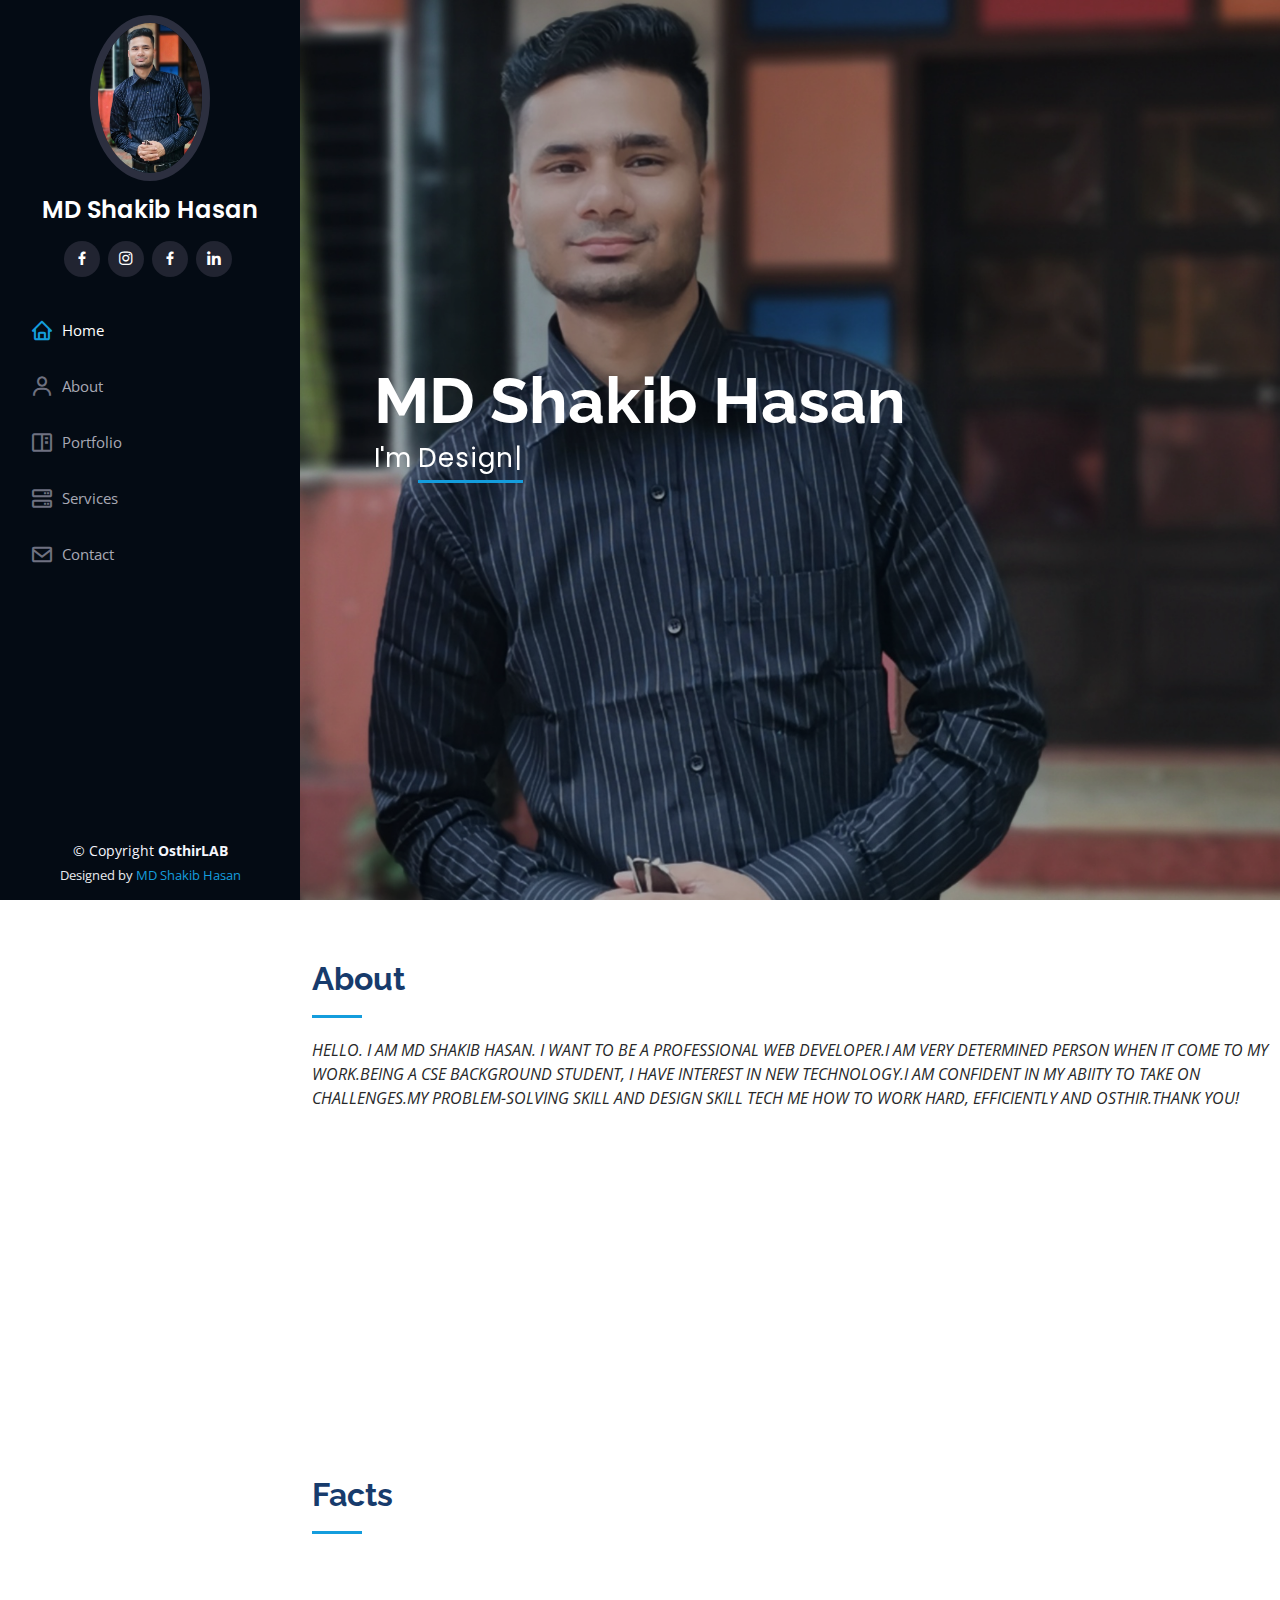
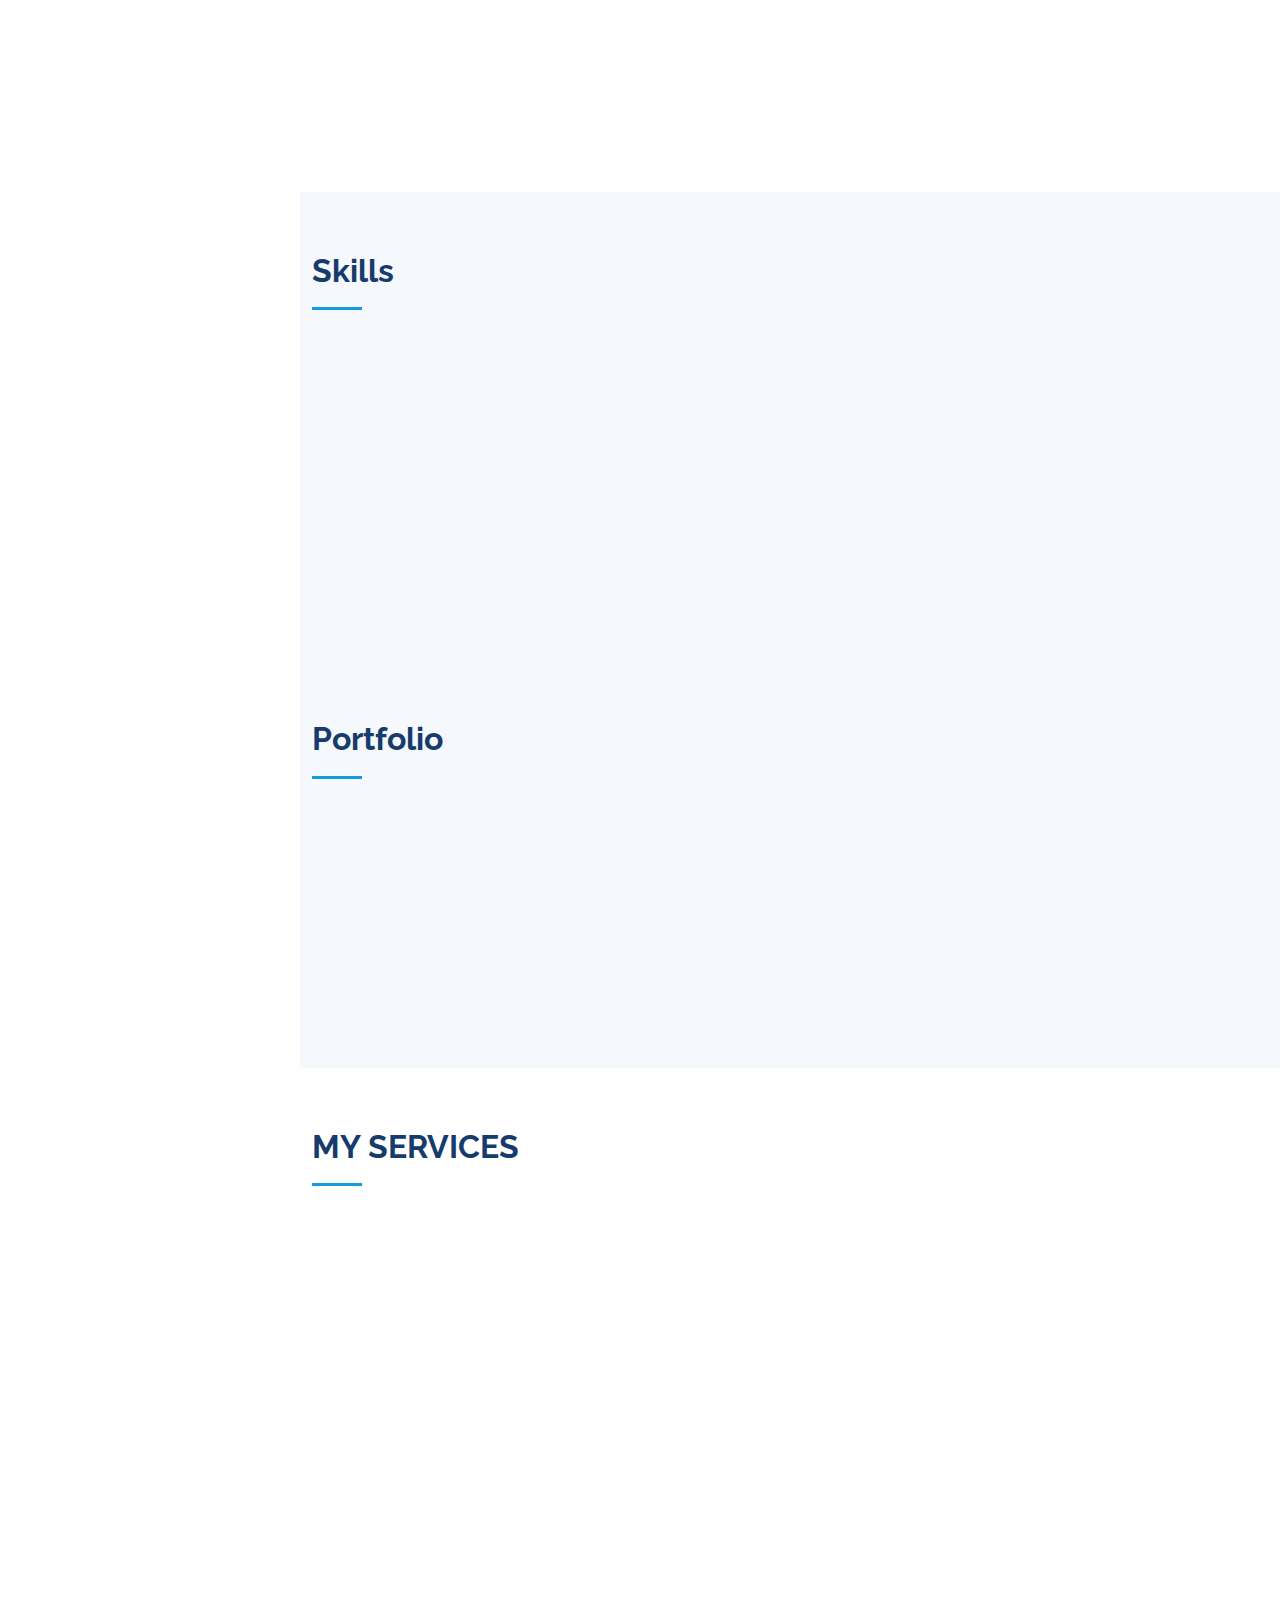
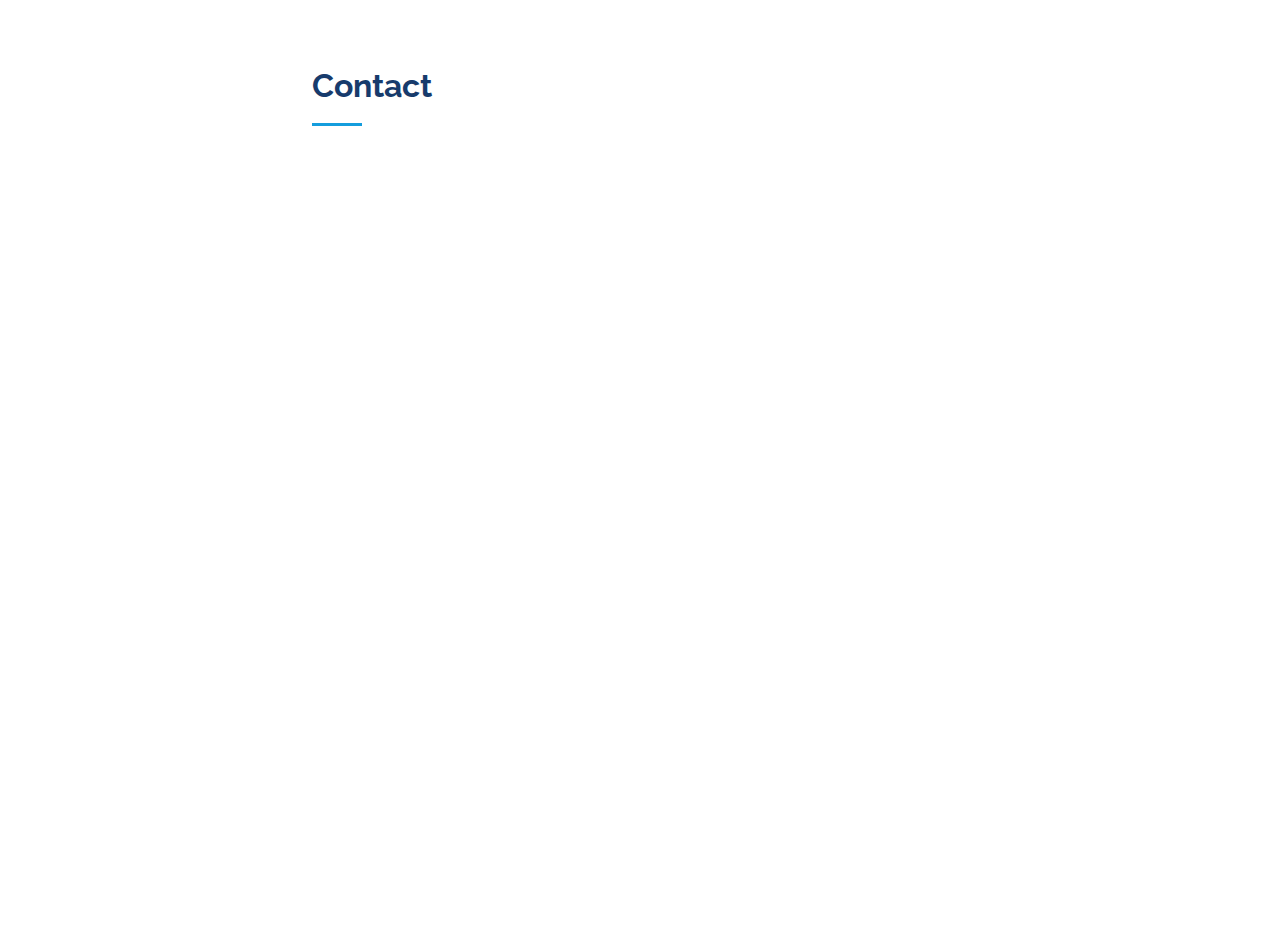
==== index.html @ 323578d7 "Add files via upload" ====
<!DOCTYPE html>
<html lang="en">

<head>
  <meta charset="utf-8">
  <meta content="width=device-width, initial-scale=1.0" name="viewport">

  <title>Shakib Bootstrap Template</title>
  <meta content="" name="description">
  <meta content="" name="keywords">

  <!-- Favicons -->
  <link href="assets/img/3.jpeg" rel="icon">


  <!-- Google Fonts -->
  <link
    href="https://fonts.googleapis.com/css?family=Open+Sans:300,300i,400,400i,600,600i,700,700i|Raleway:300,300i,400,400i,500,500i,600,600i,700,700i|Poppins:300,300i,400,400i,500,500i,600,600i,700,700i"
    rel="stylesheet">

  <!-- Vendor CSS Files -->
  <link href="assets/vendor/aos/aos.css" rel="stylesheet">
  <link href="assets/vendor/bootstrap/css/bootstrap.min.css" rel="stylesheet">
  <link href="assets/vendor/bootstrap-icons/bootstrap-icons.css" rel="stylesheet">
  <link href="assets/vendor/boxicons/css/boxicons.min.css" rel="stylesheet">
  <link href="assets/vendor/glightbox/css/glightbox.min.css" rel="stylesheet">
  <link href="assets/vendor/swiper/swiper-bundle.min.css" rel="stylesheet">

  <!-- Template Main CSS File -->
  <link href="assets/css/style.css" rel="stylesheet">


</head>

<body>

  <!-- ======= Mobile nav toggle button ======= -->
  <i class="bi bi-list mobile-nav-toggle d-xl-none"></i>

  <!-- ======= Header ======= -->
  <header id="header">
    <div class="d-flex flex-column">

      <div class="profile">
        <img src="assets/img/1.jpeg" alt="" class="img-fluid rounded-circle">
        <h1 class="text-light"><a href="index.html">MD Shakib Hasan</a></h1>
        <div class="social-links mt-3 text-center">
          
          <a href="https://www.facebook.com/legend0.1" class="facebook"><i class="bx bxl-facebook"></i></a>
          <a href="https://www.instagram.com/Osthir_81" class="instagram"><i class="bx bxl-instagram"></i></a>
          <a href="https://www.fiverr.com/shakibhasan81?source=gig_cards&referrer_gig_slug=do-snapseed-photo-editing&ref_ctx_id=baed34320b09746aa66d10e89463e573&imp_id=ccce9818-7ea2-4d4d-9cf2-220bc3799fd4" class="fiver"><i class="bx bxl-facebook"></i></a>
          <a href="https://www.linkedin.com/in/md-shakib-hasan-120247243" class="linkedin"><i class="bx bxl-linkedin"></i></a>
        </div>
      </div>

      <nav id="navbar" class="nav-menu navbar">
        <ul>
          <li><a href="#hero" class="nav-link scrollto active"><i class="bx bx-home"></i> <span>Home</span></a></li>
          <li><a href="#about" class="nav-link scrollto"><i class="bx bx-user"></i> <span>About</span></a></li>

          <li><a href="#portfolio" class="nav-link scrollto"><i class="bx bx-book-content"></i>
              <span>Portfolio</span></a></li>
          <li><a href="#services" class="nav-link scrollto"><i class="bx bx-server"></i> <span>Services</span></a></li>
          <li><a href="#contact" class="nav-link scrollto"><i class="bx bx-envelope"></i> <span>Contact</span></a></li>
        </ul>
      </nav><!-- .nav-menu -->
    </div>
  </header><!-- End Header -->

  <!-- ======= Hero Section ======= -->
  <section id="hero" class="d-flex flex-column justify-content-center align-items-center">
    <div class="hero-container" data-aos="fade-in">
      <h1>MD Shakib Hasan</h1>
      <p>I'm <span class="typed" data-typed-items="Designer, Developer, Freelancer, Photographer"></span></p>
    </div>
  </section><!-- End Hero -->

  <main id="main">

    <!-- ======= About Section ======= -->
    <section id="about" class="about">
      <div class="container">

        <div class="section-title">
          <h2>About</h2>
          <p class="fst-italic"> HELLO. I AM MD SHAKIB HASAN. I WANT TO BE A PROFESSIONAL WEB DEVELOPER.I AM VERY
            DETERMINED PERSON WHEN IT
            COME TO MY WORK.BEING A CSE BACKGROUND STUDENT, I HAVE INTEREST IN NEW TECHNOLOGY.I AM CONFIDENT IN MY
            ABIITY TO TAKE ON CHALLENGES.MY PROBLEM-SOLVING SKILL AND DESIGN SKILL TECH ME HOW TO WORK HARD, EFFICIENTLY
            AND OSTHIR.THANK YOU!
          </P>
        </div>

        <div class="row">
          <div class="col-lg-4" data-aos="fade-right">
            <img src="assets/img/profile-img.jpg" class="img-fluid" alt="">
          </div>
          <div class="col-lg-8 pt-4 pt-lg-0 content" data-aos="fade-left">
            <h3> Web Developer.</h3>

            <div class="row">
              <div class="col-lg-6">
                <ul>
                  <li><i class="bi bi-chevron-right"></i> <strong>Birthday:</strong> <span>5 NOVEMBER 1999</span></li>
                  <li><i class="bi bi-chevron-right"></i> <strong>Website:</strong> <span>www.youtube.com</span></li>
                  <li><i class="bi bi-chevron-right"></i> <strong>Phone:</strong> <span>+88 01796484418</span></li>
                  <li><i class="bi bi-chevron-right"></i> <strong>City:</strong> <span>Rajanpur,Fenchugonj,Sylhet</span>
                  </li>
                </ul>
              </div>
              <div class="col-lg-6">
                <ul>
                  <li><i class="bi bi-chevron-right"></i> <strong>Age:</strong> <span>23</span></li>
                  <li><i class="bi bi-chevron-right"></i> <strong>Degree:</strong> <span>BSC(2019-Present)</span></li>
                  <li><i class="bi bi-chevron-right"></i> <strong>Email:</strong>
                    <span>mdshakibhasan581@gmail.com</span>
                  </li>
                  <li><i class="bi bi-chevron-right"></i> <strong>Freelance:</strong> <span>Available</span></li>
                </ul>
              </div>
            </div>

          </div>
        </div>

      </div>
    </section><!-- End About Section -->

    <!-- ======= Facts Section ======= -->
    <section id="facts" class="facts">
      <div class="container">

        <div class="section-title">
          <h2>Facts</h2>
          <p></p>
        </div>

        <div class="row no-gutters">



          <div class="col-lg-3 col-md-6 d-md-flex align-items-md-stretch" data-aos="fade-up" data-aos-delay="100">
            <div class="count-box">
              <i class="bi bi-journal-richtext"></i>
              <span data-purecounter-start="0" data-purecounter-end="5" data-purecounter-duration="1"
                class="purecounter"></span>
              <p><strong>Projects:</strong> BOOTSTRAP/JS/CSS</p>
            </div>
          </div>

          <div class="col-lg-3 col-md-6 d-md-flex align-items-md-stretch" data-aos="fade-up" data-aos-delay="200">
            <div class="count-box">
              <i class="bi bi-headset"></i>
              <span data-purecounter-start="0" data-purecounter-end="3" data-purecounter-duration="1"
                class="purecounter"></span>
              <p><strong>Years-</strong> Experience</p>
            </div>
          </div>

          <div class="col-lg-3 col-md-6 d-md-flex align-items-md-stretch" data-aos="fade-up" data-aos-delay="300">
            <div class="count-box">
              <i class="bi bi-people"></i>
              <span data-purecounter-start="0" data-purecounter-end="5" data-purecounter-duration="1"
                class="purecounter"></span>
              <p><strong>Programming Contest-</strong>Award:2 </p>
            </div>
          </div>

        </div>

      </div>
    </section><!-- End Facts Section -->

    <!-- ======= Skills Section ======= -->
    <section id="skills" class="skills section-bg">
      <div class="container">

        <div class="section-title">
          <h2>Skills</h2>
          <p></p>
        </div>

        <div class="row skills-content">

          <div class="col-lg-6" data-aos="fade-up">

            <div class="progress">
              <span class="skill">HTML <i class="val">100%</i></span>
              <div class="progress-bar-wrap">
                <div class="progress-bar" role="progressbar" aria-valuenow="100" aria-valuemin="0" aria-valuemax="100">
                </div>
              </div>
            </div>

            <div class="progress">
              <span class="skill">CSS <i class="val">100%</i></span>
              <div class="progress-bar-wrap">
                <div class="progress-bar" role="progressbar" aria-valuenow="90" aria-valuemin="0" aria-valuemax="100">
                </div>
              </div>
            </div>

            <div class="progress">
              <span class="skill">JavaScript <i class="val">75%</i></span>
              <div class="progress-bar-wrap">
                <div class="progress-bar" role="progressbar" aria-valuenow="75" aria-valuemin="0" aria-valuemax="100">
                </div>
              </div>
            </div>

          </div>

          <div class="col-lg-6" data-aos="fade-up" data-aos-delay="100">

            <div class="progress">
              <span class="skill">PHP <i class="val">50%</i></span>
              <div class="progress-bar-wrap">
                <div class="progress-bar" role="progressbar" aria-valuenow="50" aria-valuemin="0" aria-valuemax="100">
                </div>
              </div>
            </div>

            <div class="progress">
              <span class="skill">BOOTSTRAP <i class="val">100%</i></span>
              <div class="progress-bar-wrap">
                <div class="progress-bar" role="progressbar" aria-valuenow="100" aria-valuemin="0" aria-valuemax="100">
                </div>
              </div>
            </div>

            <div class="progress">
              <span class="skill">Photoshop <i class="val">100%</i></span>
              <div class="progress-bar-wrap">
                <div class="progress-bar" role="progressbar" aria-valuenow="100" aria-valuemin="0" aria-valuemax="100">
                </div>
              </div>
            </div>

            <div class="progress">
              <span class="skill">C/C++<i class="val">100%</i></span>
              <div class="progress-bar-wrap">
                <div class="progress-bar" role="progressbar" aria-valuenow="100" aria-valuemin="0" aria-valuemax="100">
                </div>
              </div>
            </div>

          </div>

        </div>

      </div>
    </section><!-- End Skills Section -->



    <!-- ======= Portfolio Section ======= -->
    <section id="portfolio" class="portfolio section-bg">
      <div class="container">

        <div class="section-title">
          <h2>Portfolio</h2>
          <p></p>
        </div>

        

        <div class="row portfolio-container" data-aos="fade-up" data-aos-delay="100">

          <div class="col-lg-4 col-md-6 portfolio-item filter-app">
            <div class="portfolio-wrap">
              <img src="assets/img/portfolio/portfolio-1.png" class="img-fluid" alt="">
              <div class="portfolio-links">
                <a href="assets/img/portfolio/portfolio-1.png" data-gallery="portfolioGallery"
                  class="portfolio-lightbox" title="App 1"><i class="bx bx-plus"></i></a>
                <a href="portfolio-details.html" title="More Details"><i class="bx bx-link"></i></a>
              </div>
            </div>
          </div>

          <div class="col-lg-4 col-md-6 portfolio-item filter-web">
            <div class="portfolio-wrap">
              <img src="assets/img/portfolio/1.png" class="img-fluid" alt="">
              <div class="portfolio-links">
                <a href="assets/img/portfolio/1.png" data-gallery="portfolioGallery"
                  class="portfolio-lightbox" title="Web 3"><i class="bx bx-plus"></i></a>
                <a href="portfolio-details.html" title="More Details"><i class="bx bx-link"></i></a>
              </div>
            </div>
          </div>

          <div class="col-lg-4 col-md-6 portfolio-item filter-app">
            <div class="portfolio-wrap">
              <img src="assets/img/portfolio/4.jpg" class="img-fluid" alt="">
              <div class="portfolio-links">
                <a href="assets/img/portfolio/4.jpg" data-gallery="portfolioGallery"
                  class="portfolio-lightbox" title="App 2"><i class="bx bx-plus"></i></a>
                <a href="portfolio-details.html" title="More Details"><i class="bx bx-link"></i></a>
              </div>
            </div>
          </div>

         

         
        </div>

      </div>
    </section><!-- End Portfolio Section -->

    <!-- ======= Services Section ======= -->
    <section id="services" class="services">
      <div class="container">

        <div class="section-title">
          <h2> MY SERVICES</h2>

        </div>

        <div class="row">
          <div class="col-lg-4 col-md-6 icon-box" data-aos="fade-up">
            <div class="icon"><i class="bi bi-briefcase"></i></div>
            <h4 class="title"><a href="">Web Developing</a></h4>
            <p class="description">React,HTML,CSS,Tailwind,Bootstrap5,JavaScript,MongoDB,  Firebase and Node JS are all
              tools i use to create visually appealing web applications.</p>
          </div>
          <div class="col-lg-4 col-md-6 icon-box" data-aos="fade-up" data-aos-delay="100">
            <div class="icon"><i class="bi bi-card-checklist"></i></div>
            <h4 class="title"><a href="">MERN STACK DEVELOPER</a></h4>
            <p class="description">React,CSS,JavaScript,MongoDB,Firebase and Node JS are all
              tools i use to create visually appealing mobile applications.</p>
          </div>
          <div class="col-lg-4 col-md-6 icon-box" data-aos="fade-up" data-aos-delay="200">
            <div class="icon"><i class="bi bi-bar-chart"></i></div>
            <h4 class="title"><a href="">APP DEVELOPER</a></h4>
            <p class="description">REACT-NATIVE,JAVA,JavaScript,MongoDB,Firebase and Node JS </p>
          </div>
          <div class="col-lg-4 col-md-6 icon-box" data-aos="fade-up" data-aos-delay="300">
            <div class="icon"><i class="bi bi-binoculars"></i></div>
            <h4 class="title"><a href="">WEB DESIGN</a></h4>
            <p class="description">React,CSS,Bootstrap5,JavaScript,FIGMA,Photoshop cc</p>
          </div>
          <div class="col-lg-4 col-md-6 icon-box" data-aos="fade-up" data-aos-delay="400">
            <div class="icon"><i class="bi bi-brightness-high"></i></div>
            <h4 class="title"><a href="">Photoshop</a></h4>
            <p class="description">Lightroom cc,Snapseed,Picart</p>
          </div>
          <div class="col-lg-4 col-md-6 icon-box" data-aos="fade-up" data-aos-delay="500">
            <div class="icon"><i class="bi bi-calendar4-week"></i></div>
            <h4 class="title"><a href="">Speaking Skill</a></h4>
            <p class="description">English,Bangla,Hindi</p>
          </div>
        </div>

      </div>
    </section><!-- End Services Section -->

   
    <!-- ======= Contact Section ======= -->
    <section id="contact" class="contact">
      <div class="container">

        <div class="section-title">
          <h2>Contact</h2>
          <p></p>
        </div>

        <div class="row" data-aos="fade-in">

          <div class="col-lg-5 d-flex align-items-stretch">
            <div class="info">
              <div class="address">
                <i class="bi bi-geo-alt"></i>
                <h4>Location:</h4>
                <p>Kasim Ali High School Point,Rajanpur,Fenchugonj,Sylhet,Bangladesh</p>
              </div>

              <div class="email">
                <i class="bi bi-envelope"></i>
                <h4>Email:</h4>
                <p>mdshakibhasan581@gmail.com</p>
              </div>

              <div class="phone">
                <i class="bi bi-phone"></i>
                <h4>Call:</h4>
                <p>+88 01796484418</p>
              </div>

              <iframe
                src="https://www.google.com.bd/maps/place/Fenchuganj+%E0%A6%AB%E0%A7%87%E0%A6%9E%E0%A7%8D%E0%A6%9A%E0%A7%81%E0%A6%97%E0%A6%9E%E0%A7%8D%E0%A6%9C/@24.6975573,91.8945687,12z/data=!4m2!3m1!1s0x3751a57f9461386f:0xc0ec0680e74df01d1"
                frameborder="0" style="border:0; width: 100%; height: 290px;" allowfullscreen></iframe>
            </div>

          </div>

          <div class="col-lg-7 mt-5 mt-lg-0 d-flex align-items-stretch">
            <form action="forms/contact.php" method="post" role="form" class="php-email-form">
              <div class="row">
                <div class="form-group col-md-6">
                  <label for="name">Your Name</label>
                  <input type="text" name="name" class="form-control" id="name" required>
                </div>
                <div class="form-group col-md-6">
                  <label for="name">Your Email</label>
                  <input type="email" class="form-control" name="email" id="email" required>
                </div>
              </div>
              <div class="form-group">
                <label for="name">Subject</label>
                <input type="text" class="form-control" name="subject" id="subject" required>
              </div>
              <div class="form-group">
                <label for="name">Message</label>
                <textarea class="form-control" name="message" rows="10" required></textarea>
              </div>
              <div class="my-3">
                <div class="loading">Loading</div>
                <div class="error-message"></div>
                <div class="sent-message">Your message has been sent. Thank you!</div>
              </div>
              <div class="text-center"><button type="submit">Send Message</button></div>
            </form>
          </div>

        </div>

      </div>
    </section><!-- End Contact Section -->

  </main><!-- End #main -->

  <!-- ======= Footer ======= -->
  <footer id="footer">
    <div class="container">
      <div class="copyright">
        &copy; Copyright <strong><span>OsthirLAB</span></strong>
      </div>
      <div class="credits">
        <!-- All the links in the footer should remain intact. -->
        <!-- You can delete the links only if you purchased the pro version. -->
        <!-- Licensing information: https://bootstrapmade.com/license/ -->
        <!-- Purchase the pro version with working PHP/AJAX contact form: https://bootstrapmade.com/iportfolio-bootstrap-portfolio-websites-template/ -->
        Designed by <a href="https://bootstrapmade.com/">MD Shakib Hasan</a>
      </div>
    </div>
  </footer><!-- End  Footer -->

  <a href="#" class="back-to-top d-flex align-items-center justify-content-center"><i
      class="bi bi-arrow-up-short"></i></a>

  <!-- Vendor JS Files -->
  <script src="assets/vendor/purecounter/purecounter.js"></script>
  <script src="assets/vendor/aos/aos.js"></script>
  <script src="assets/vendor/bootstrap/js/bootstrap.bundle.min.js"></script>
  <script src="assets/vendor/glightbox/js/glightbox.min.js"></script>
  <script src="assets/vendor/isotope-layout/isotope.pkgd.min.js"></script>
  <script src="assets/vendor/swiper/swiper-bundle.min.js"></script>
  <script src="assets/vendor/typed.js/typed.min.js"></script>
  <script src="assets/vendor/waypoints/noframework.waypoints.js"></script>
  <script src="assets/vendor/php-email-form/validate.js"></script>

  <!-- Template Main JS File -->
  <script src="assets/js/main.js"></script>

</body>

</html>
---- assets/css/style.css ----
/**
* Template Name: iPortfolio - v3.7.0
* Template URL: https://bootstrapmade.com/iportfolio-bootstrap-portfolio-websites-template/
* Author: BootstrapMade.com
* License: https://bootstrapmade.com/license/
*/

/*--------------------------------------------------------------
# General
--------------------------------------------------------------*/
body {
  font-family: "Open Sans", sans-serif;
  color: #272829;
}

a {
  color: #149ddd;
  text-decoration: none;
}

a:hover {
  color: #37b3ed;
  text-decoration: none;
}

h1, h2, h3, h4, h5, h6 {
  font-family: "Raleway", sans-serif;
}

/*--------------------------------------------------------------
# Back to top button
--------------------------------------------------------------*/
.back-to-top {
  position: fixed;
  visibility: hidden;
  opacity: 0;
  right: 15px;
  bottom: 15px;
  z-index: 996;
  background: #149ddd;
  width: 40px;
  height: 40px;
  border-radius: 50px;
  transition: all 0.4s;
}
.back-to-top i {
  font-size: 28px;
  color: #fff;
  line-height: 0;
}
.back-to-top:hover {
  background: #2eafec;
  color: #fff;
}
.back-to-top.active {
  visibility: visible;
  opacity: 1;
}

/*--------------------------------------------------------------
# Header
--------------------------------------------------------------*/
#header {
  position: fixed;
  top: 0;
  left: 0;
  bottom: 0;
  width: 300px;
  transition: all ease-in-out 0.5s;
  z-index: 9997;
  transition: all 0.5s;
  padding: 0 15px;
  background: #040b14;
  overflow-y: auto;
}
#header .profile img {
  margin: 15px auto;
  display: block;
  width: 120px;
  border: 8px solid #2c2f3f;
}
#header .profile h1 {
  font-size: 24px;
  margin: 0;
  padding: 0;
  font-weight: 600;
  -moz-text-align-last: center;
  text-align-last: center;
  font-family: "Poppins", sans-serif;
}
#header .profile h1 a, #header .profile h1 a:hover {
  color: #fff;
  text-decoration: none;
}
#header .profile .social-links a {
  font-size: 18px;
  display: inline-block;
  background: #212431;
  color: #fff;
  line-height: 1;
  padding: 8px 0;
  margin-right: 4px;
  border-radius: 50%;
  text-align: center;
  width: 36px;
  height: 36px;
  transition: 0.3s;
}
#header .profile .social-links a:hover {
  background: #149ddd;
  color: #fff;
  text-decoration: none;
}

#main {
  margin-left: 300px;
}

@media (max-width: 1199px) {
  #header {
    left: -300px;
  }

  #main {
    margin-left: 0;
  }
}
/*--------------------------------------------------------------
# Navigation Menu
--------------------------------------------------------------*/
/* Desktop Navigation */
.nav-menu {
  padding: 30px 0 0 0;
}
.nav-menu * {
  margin: 0;
  padding: 0;
  list-style: none;
}
.nav-menu > ul > li {
  position: relative;
  white-space: nowrap;
}
.nav-menu a, .nav-menu a:focus {
  display: flex;
  align-items: center;
  color: #a8a9b4;
  padding: 12px 15px;
  margin-bottom: 8px;
  transition: 0.3s;
  font-size: 15px;
}
.nav-menu a i, .nav-menu a:focus i {
  font-size: 24px;
  padding-right: 8px;
  color: #6f7180;
}
.nav-menu a:hover, .nav-menu .active, .nav-menu .active:focus, .nav-menu li:hover > a {
  text-decoration: none;
  color: #fff;
}
.nav-menu a:hover i, .nav-menu .active i, .nav-menu .active:focus i, .nav-menu li:hover > a i {
  color: #149ddd;
}

/* Mobile Navigation */
.mobile-nav-toggle {
  position: fixed;
  right: 15px;
  top: 15px;
  z-index: 9998;
  border: 0;
  font-size: 24px;
  transition: all 0.4s;
  outline: none !important;
  background-color: #149ddd;
  color: #fff;
  width: 40px;
  height: 40px;
  display: inline-flex;
  align-items: center;
  justify-content: center;
  line-height: 0;
  border-radius: 50px;
  cursor: pointer;
}

.mobile-nav-active {
  overflow: hidden;
}
.mobile-nav-active #header {
  left: 0;
}

/*--------------------------------------------------------------
# Hero Section
--------------------------------------------------------------*/
#hero {
  width: 100%;
  height: 100vh;
  background: url("../img/cox.jpeg") top center;
  background-size: cover;
}
#hero:before {
  content: "";
  background: rgba(5, 13, 24, 0.3);
  position: absolute;
  bottom: 0;
  top: 0;
  left: 0;
  right: 0;
  z-index: 1;
}
#hero .hero-container {
  position: relative;
  z-index: 2;
  min-width: 300px;
}
#hero h1 {
  margin: 0 0 10px 0;
  font-size: 64px;
  font-weight: 700;
  line-height: 56px;
  color: #fff;
}
#hero p {
  color: #fff;
  margin-bottom: 50px;
  font-size: 26px;
  font-family: "Poppins", sans-serif;
}
#hero p span {
  color: #fff;
  padding-bottom: 4px;
  letter-spacing: 1px;
  border-bottom: 3px solid #149ddd;
}
@media (min-width: 1024px) {
  #hero {
    background-attachment: fixed;
  }
}
@media (max-width: 768px) {
  #hero h1 {
    font-size: 28px;
    line-height: 36px;
  }
  #hero h2 {
    font-size: 18px;
    line-height: 24px;
    margin-bottom: 30px;
  }
}

/*--------------------------------------------------------------
# Sections General
--------------------------------------------------------------*/
section {
  padding: 60px 0;
  overflow: hidden;
}

.section-bg {
  background: #f5f8fd;
}

.section-title {
  padding-bottom: 30px;
}
.section-title h2 {
  font-size: 32px;
  font-weight: bold;
  margin-bottom: 20px;
  padding-bottom: 20px;
  position: relative;
  color: #173b6c;
}
.section-title h2::after {
  content: "";
  position: absolute;
  display: block;
  width: 50px;
  height: 3px;
  background: #149ddd;
  bottom: 0;
  left: 0;
}
.section-title p {
  margin-bottom: 0;
}

/*--------------------------------------------------------------
# About
--------------------------------------------------------------*/
.about .content h3 {
  font-weight: 700;
  font-size: 26px;
  color: #173b6c;
}
.about .content ul {
  list-style: none;
  padding: 0;
}
.about .content ul li {
  margin-bottom: 20px;
  display: flex;
  align-items: center;
}
.about .content ul strong {
  margin-right: 10px;
}
.about .content ul i {
  font-size: 16px;
  margin-right: 5px;
  color: #149ddd;
  line-height: 0;
}
.about .content p:last-child {
  margin-bottom: 0;
}

/*--------------------------------------------------------------
# Facts
--------------------------------------------------------------*/
.facts {
  padding-bottom: 30px;
}
.facts .count-box {
  padding: 30px;
  width: 100%;
}
.facts .count-box i {
  display: block;
  font-size: 44px;
  color: #149ddd;
  float: left;
  line-height: 0;
}
.facts .count-box span {
  font-size: 48px;
  line-height: 40px;
  display: block;
  font-weight: 700;
  color: #050d18;
  margin-left: 60px;
}
.facts .count-box p {
  padding: 15px 0 0 0;
  margin: 0 0 0 60px;
  font-family: "Raleway", sans-serif;
  font-size: 14px;
  color: #122f57;
}
.facts .count-box a {
  font-weight: 600;
  display: block;
  margin-top: 20px;
  color: #122f57;
  font-size: 15px;
  font-family: "Poppins", sans-serif;
  transition: ease-in-out 0.3s;
}
.facts .count-box a:hover {
  color: #1f5297;
}

/*--------------------------------------------------------------
# Akills
--------------------------------------------------------------*/
.skills .progress {
  height: 60px;
  display: block;
  background: none;
  border-radius: 0;
}
.skills .progress .skill {
  padding: 0;
  margin: 0 0 6px 0;
  text-transform: uppercase;
  display: block;
  font-weight: 600;
  font-family: "Poppins", sans-serif;
  color: #050d18;
}
.skills .progress .skill .val {
  float: right;
  font-style: normal;
}
.skills .progress-bar-wrap {
  background: #dce8f8;
  height: 10px;
}
.skills .progress-bar {
  width: 1px;
  height: 10px;
  transition: 0.9s;
  background-color: #149ddd;
}

/*--------------------------------------------------------------
# Resume
--------------------------------------------------------------*/
.resume .resume-title {
  font-size: 26px;
  font-weight: 700;
  margin-top: 20px;
  margin-bottom: 20px;
  color: #050d18;
}
.resume .resume-item {
  padding: 0 0 20px 20px;
  margin-top: -2px;
  border-left: 2px solid #1f5297;
  position: relative;
}
.resume .resume-item h4 {
  line-height: 18px;
  font-size: 18px;
  font-weight: 600;
  text-transform: uppercase;
  font-family: "Poppins", sans-serif;
  color: #050d18;
  margin-bottom: 10px;
}
.resume .resume-item h5 {
  font-size: 16px;
  background: #e4edf9;
  padding: 5px 15px;
  display: inline-block;
  font-weight: 600;
  margin-bottom: 10px;
}
.resume .resume-item ul {
  padding-left: 20px;
}
.resume .resume-item ul li {
  padding-bottom: 10px;
}
.resume .resume-item:last-child {
  padding-bottom: 0;
}
.resume .resume-item::before {
  content: "";
  position: absolute;
  width: 16px;
  height: 16px;
  border-radius: 50px;
  left: -9px;
  top: 0;
  background: #fff;
  border: 2px solid #1f5297;
}

/*--------------------------------------------------------------
# Portfolio
--------------------------------------------------------------*/
.portfolio .portfolio-item {
  margin-bottom: 30px;
}
.portfolio #portfolio-flters {
  padding: 0;
  margin: 0 auto 35px auto;
  list-style: none;
  text-align: center;
  background: #fff;
  border-radius: 50px;
  padding: 2px 15px;
}
.portfolio #portfolio-flters li {
  cursor: pointer;
  display: inline-block;
  padding: 10px 15px 8px 15px;
  font-size: 14px;
  font-weight: 600;
  line-height: 1;
  text-transform: uppercase;
  color: #272829;
  margin-bottom: 5px;
  transition: all 0.3s ease-in-out;
}
.portfolio #portfolio-flters li:hover, .portfolio #portfolio-flters li.filter-active {
  color: #149ddd;
}
.portfolio #portfolio-flters li:last-child {
  margin-right: 0;
}
.portfolio .portfolio-wrap {
  transition: 0.3s;
  position: relative;
  overflow: hidden;
  z-index: 1;
}
.portfolio .portfolio-wrap::before {
  content: "";
  background: rgba(255, 255, 255, 0.5);
  position: absolute;
  left: 0;
  right: 0;
  top: 0;
  bottom: 0;
  transition: all ease-in-out 0.3s;
  z-index: 2;
  opacity: 0;
}
.portfolio .portfolio-wrap .portfolio-links {
  opacity: 1;
  left: 0;
  right: 0;
  bottom: -60px;
  z-index: 3;
  position: absolute;
  transition: all ease-in-out 0.3s;
  display: flex;
  justify-content: center;
}
.portfolio .portfolio-wrap .portfolio-links a {
  color: #fff;
  font-size: 28px;
  text-align: center;
  background: rgba(20, 157, 221, 0.75);
  transition: 0.3s;
  width: 50%;
}
.portfolio .portfolio-wrap .portfolio-links a:hover {
  background: rgba(20, 157, 221, 0.95);
}
.portfolio .portfolio-wrap .portfolio-links a + a {
  border-left: 1px solid #37b3ed;
}
.portfolio .portfolio-wrap:hover::before {
  top: 0;
  left: 0;
  right: 0;
  bottom: 0;
  opacity: 1;
}
.portfolio .portfolio-wrap:hover .portfolio-links {
  opacity: 1;
  bottom: 0;
}

/*--------------------------------------------------------------
# Portfolio Details
--------------------------------------------------------------*/
.portfolio-details {
  padding-top: 40px;
}
.portfolio-details .portfolio-details-slider img {
  width: 100%;
}
.portfolio-details .portfolio-details-slider .swiper-pagination {
  margin-top: 20px;
  position: relative;
}
.portfolio-details .portfolio-details-slider .swiper-pagination .swiper-pagination-bullet {
  width: 12px;
  height: 12px;
  background-color: #fff;
  opacity: 1;
  border: 1px solid #149ddd;
}
.portfolio-details .portfolio-details-slider .swiper-pagination .swiper-pagination-bullet-active {
  background-color: #149ddd;
}
.portfolio-details .portfolio-info {
  padding: 30px;
  box-shadow: 0px 0 30px rgba(5, 13, 24, 0.08);
}
.portfolio-details .portfolio-info h3 {
  font-size: 22px;
  font-weight: 700;
  margin-bottom: 20px;
  padding-bottom: 20px;
  border-bottom: 1px solid #eee;
}
.portfolio-details .portfolio-info ul {
  list-style: none;
  padding: 0;
  font-size: 15px;
}
.portfolio-details .portfolio-info ul li + li {
  margin-top: 10px;
}
.portfolio-details .portfolio-description {
  padding-top: 30px;
}
.portfolio-details .portfolio-description h2 {
  font-size: 26px;
  font-weight: 700;
  margin-bottom: 20px;
}
.portfolio-details .portfolio-description p {
  padding: 0;
}

/*--------------------------------------------------------------
# Services
--------------------------------------------------------------*/
.services .icon-box {
  margin-bottom: 20px;
}
.services .icon {
  float: left;
  display: flex;
  align-items: center;
  justify-content: center;
  width: 54px;
  height: 54px;
  background: #149ddd;
  border-radius: 50%;
  transition: 0.5s;
  border: 1px solid #149ddd;
}
.services .icon i {
  color: #fff;
  font-size: 24px;
  line-height: 0;
}
.services .icon-box:hover .icon {
  background: #fff;
}
.services .icon-box:hover .icon i {
  color: #149ddd;
}
.services .title {
  margin-left: 80px;
  font-weight: 700;
  margin-bottom: 15px;
  font-size: 18px;
}
.services .title a {
  color: #343a40;
}
.services .title a:hover {
  color: #149ddd;
}
.services .description {
  margin-left: 80px;
  line-height: 24px;
  font-size: 14px;
}

/*--------------------------------------------------------------
# Testimonials
--------------------------------------------------------------*/
.testimonials .testimonials-carousel, .testimonials .testimonials-slider {
  overflow: hidden;
}
.testimonials .testimonial-item {
  box-sizing: content-box;
  text-align: center;
  min-height: 320px;
}
.testimonials .testimonial-item .testimonial-img {
  width: 90px;
  border-radius: 50%;
  margin: 0 auto;
}
.testimonials .testimonial-item h3 {
  font-size: 18px;
  font-weight: bold;
  margin: 10px 0 5px 0;
  color: #111;
}
.testimonials .testimonial-item h4 {
  font-size: 14px;
  color: #999;
  margin: 0;
}
.testimonials .testimonial-item .quote-icon-left, .testimonials .testimonial-item .quote-icon-right {
  color: #c3e8fa;
  font-size: 26px;
}
.testimonials .testimonial-item .quote-icon-left {
  display: inline-block;
  left: -5px;
  position: relative;
}
.testimonials .testimonial-item .quote-icon-right {
  display: inline-block;
  right: -5px;
  position: relative;
  top: 10px;
}
.testimonials .testimonial-item p {
  font-style: italic;
  margin: 0 15px 15px 15px;
  padding: 20px;
  background: #fff;
  position: relative;
  margin-bottom: 35px;
  border-radius: 6px;
  box-shadow: 0px 2px 15px rgba(0, 0, 0, 0.1);
}
.testimonials .testimonial-item p::after {
  content: "";
  width: 0;
  height: 0;
  border-top: 20px solid #fff;
  border-right: 20px solid transparent;
  border-left: 20px solid transparent;
  position: absolute;
  bottom: -20px;
  left: calc(50% - 20px);
}
.testimonials .swiper-pagination {
  margin-top: 20px;
  position: relative;
}
.testimonials .swiper-pagination .swiper-pagination-bullet {
  width: 12px;
  height: 12px;
  background-color: #fff;
  opacity: 1;
  border: 1px solid #149ddd;
}
.testimonials .swiper-pagination .swiper-pagination-bullet-active {
  background-color: #149ddd;
}

/*--------------------------------------------------------------
# Contact
--------------------------------------------------------------*/
.contact {
  padding-bottom: 130px;
}
.contact .info {
  padding: 30px;
  background: #fff;
  width: 100%;
  box-shadow: 0 0 24px 0 rgba(0, 0, 0, 0.12);
}
.contact .info i {
  font-size: 20px;
  color: #149ddd;
  float: left;
  width: 44px;
  height: 44px;
  background: #dff3fc;
  display: flex;
  justify-content: center;
  align-items: center;
  border-radius: 50px;
  transition: all 0.3s ease-in-out;
}
.contact .info h4 {
  padding: 0 0 0 60px;
  font-size: 22px;
  font-weight: 600;
  margin-bottom: 5px;
  color: #050d18;
}
.contact .info p {
  padding: 0 0 10px 60px;
  margin-bottom: 20px;
  font-size: 14px;
  color: #173b6c;
}
.contact .info .email p {
  padding-top: 5px;
}
.contact .info .social-links {
  padding-left: 60px;
}
.contact .info .social-links a {
  font-size: 18px;
  display: inline-block;
  background: #333;
  color: #fff;
  line-height: 1;
  padding: 8px 0;
  border-radius: 50%;
  text-align: center;
  width: 36px;
  height: 36px;
  transition: 0.3s;
  margin-right: 10px;
}
.contact .info .social-links a:hover {
  background: #149ddd;
  color: #fff;
}
.contact .info .email:hover i, .contact .info .address:hover i, .contact .info .phone:hover i {
  background: #149ddd;
  color: #fff;
}
.contact .php-email-form {
  width: 100%;
  padding: 30px;
  background: #fff;
  box-shadow: 0 0 24px 0 rgba(0, 0, 0, 0.12);
}
.contact .php-email-form .form-group {
  padding-bottom: 8px;
}
.contact .php-email-form .validate {
  display: none;
  color: red;
  margin: 0 0 15px 0;
  font-weight: 400;
  font-size: 13px;
}
.contact .php-email-form .error-message {
  display: none;
  color: #fff;
  background: #ed3c0d;
  text-align: left;
  padding: 15px;
  font-weight: 600;
}
.contact .php-email-form .error-message br + br {
  margin-top: 25px;
}
.contact .php-email-form .sent-message {
  display: none;
  color: #fff;
  background: #18d26e;
  text-align: center;
  padding: 15px;
  font-weight: 600;
}
.contact .php-email-form .loading {
  display: none;
  background: #fff;
  text-align: center;
  padding: 15px;
}
.contact .php-email-form .loading:before {
  content: "";
  display: inline-block;
  border-radius: 50%;
  width: 24px;
  height: 24px;
  margin: 0 10px -6px 0;
  border: 3px solid #18d26e;
  border-top-color: #eee;
  -webkit-animation: animate-loading 1s linear infinite;
  animation: animate-loading 1s linear infinite;
}
.contact .php-email-form .form-group {
  margin-bottom: 15px;
}
.contact .php-email-form label {
  padding-bottom: 8px;
}
.contact .php-email-form input, .contact .php-email-form textarea {
  border-radius: 0;
  box-shadow: none;
  font-size: 14px;
}
.contact .php-email-form input {
  height: 44px;
}
.contact .php-email-form textarea {
  padding: 10px 15px;
}
.contact .php-email-form button[type=submit] {
  background: #149ddd;
  border: 0;
  padding: 10px 24px;
  color: #fff;
  transition: 0.4s;
  border-radius: 4px;
}
.contact .php-email-form button[type=submit]:hover {
  background: #37b3ed;
}
@-webkit-keyframes animate-loading {
  0% {
    transform: rotate(0deg);
  }
  100% {
    transform: rotate(360deg);
  }
}
@keyframes animate-loading {
  0% {
    transform: rotate(0deg);
  }
  100% {
    transform: rotate(360deg);
  }
}

/*--------------------------------------------------------------
# Breadcrumbs
--------------------------------------------------------------*/
.breadcrumbs {
  padding: 20px 0;
  background: #f9f9f9;
}
.breadcrumbs h2 {
  font-size: 26px;
  font-weight: 300;
}
.breadcrumbs ol {
  display: flex;
  flex-wrap: wrap;
  list-style: none;
  padding: 0;
  margin: 0;
  font-size: 15px;
}
.breadcrumbs ol li + li {
  padding-left: 10px;
}
.breadcrumbs ol li + li::before {
  display: inline-block;
  padding-right: 10px;
  color: #0e2442;
  content: "/";
}
@media (max-width: 768px) {
  .breadcrumbs .d-flex {
    display: block !important;
  }
  .breadcrumbs ol {
    display: block;
  }
  .breadcrumbs ol li {
    display: inline-block;
  }
}

/*--------------------------------------------------------------
# Footer
--------------------------------------------------------------*/
#footer {
  padding: 15px;
  color: #f4f6fd;
  font-size: 14px;
  position: fixed;
  left: 0;
  bottom: 0;
  width: 300px;
  z-index: 9999;
  background: #040b14;
}
#footer .copyright {
  text-align: center;
}
#footer .credits {
  padding-top: 5px;
  text-align: center;
  font-size: 13px;
  color: #eaebf0;
}
@media (max-width: 1199px) {
  #footer {
    position: static;
    width: auto;
    padding-right: 20px 15px;
  }
}
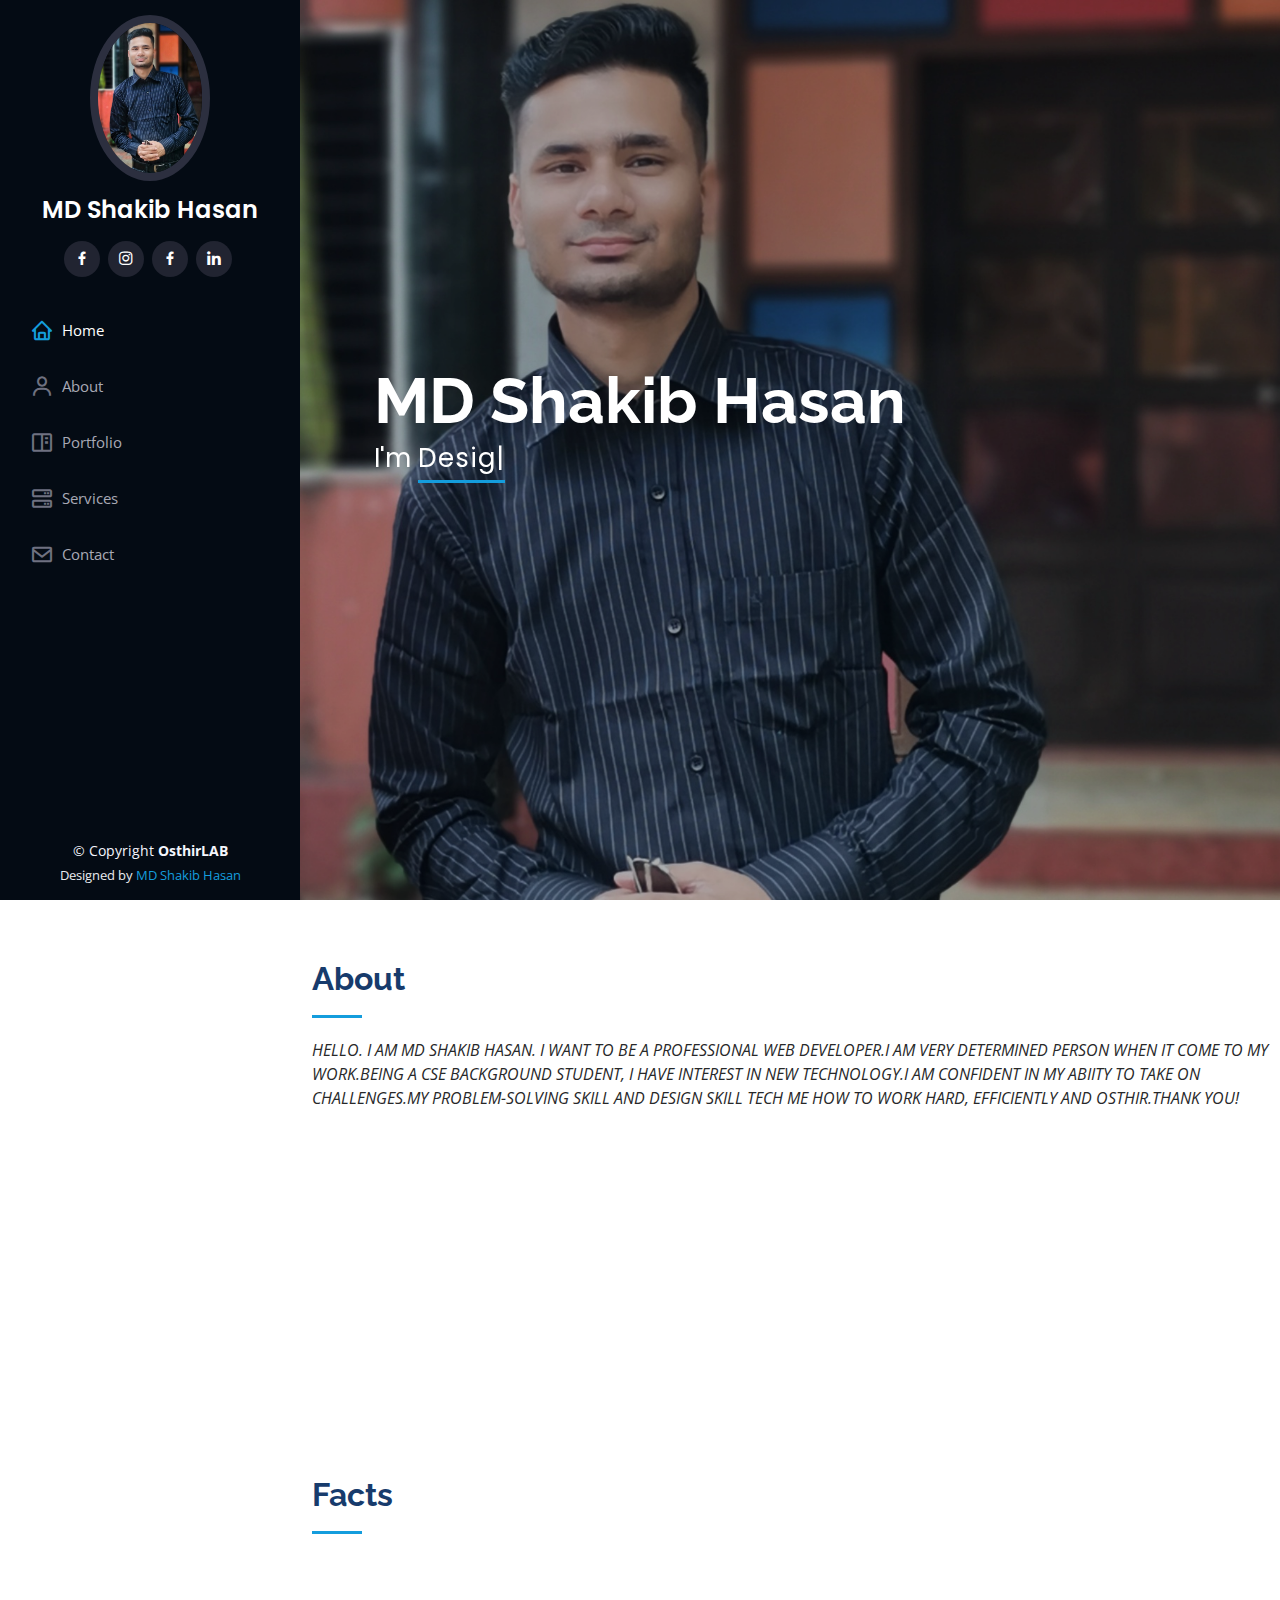
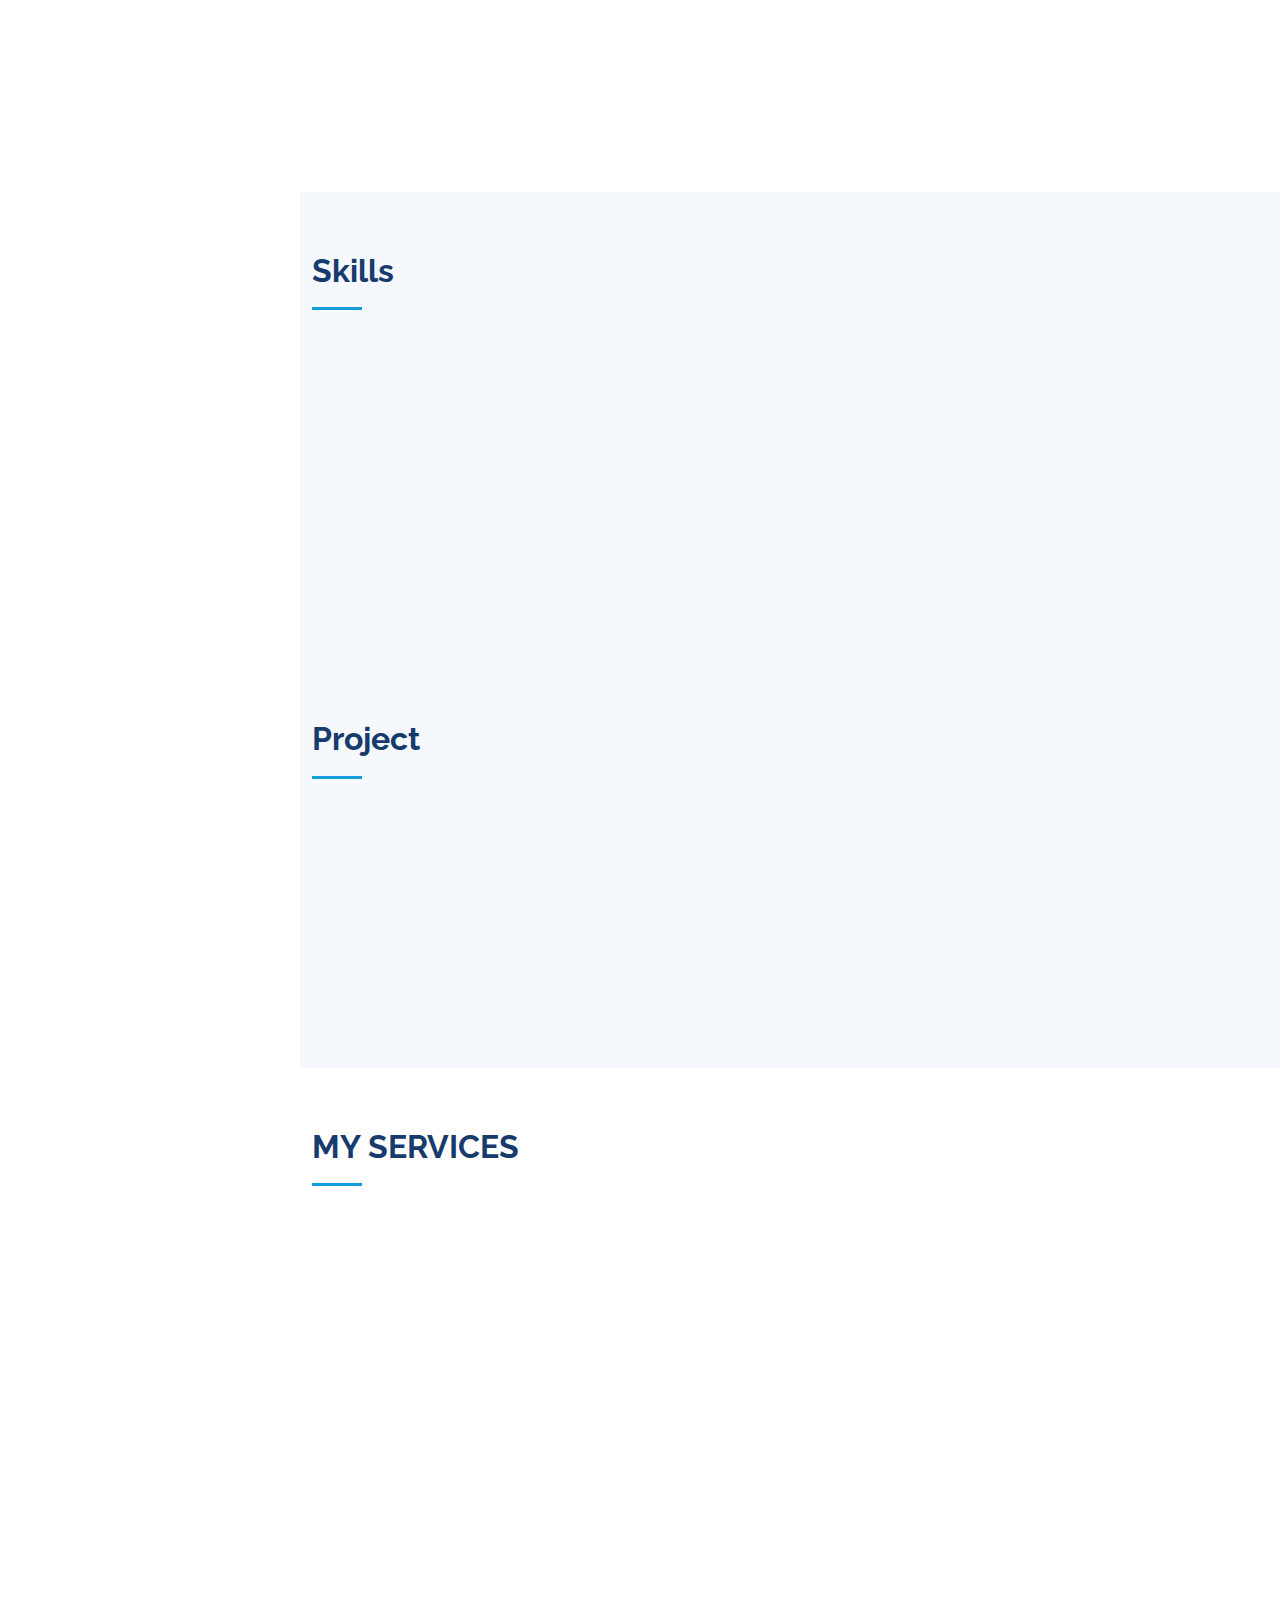
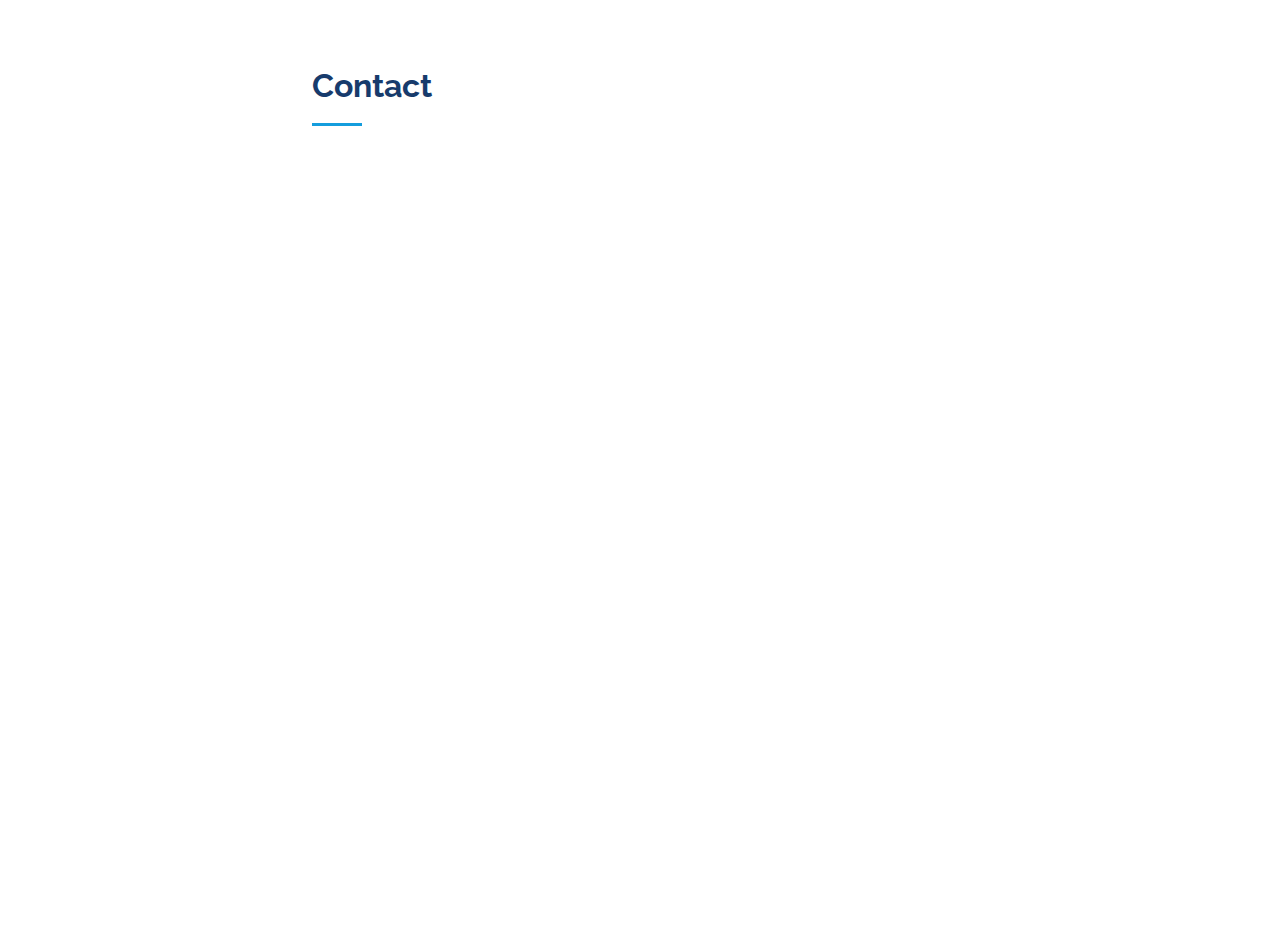
==== commit c6959eec: "Update index.html" ====
--- a/index.html
+++ b/index.html
@@ -258,7 +258,7 @@
       <div class="container">
 
         <div class="section-title">
-          <h2>Portfolio</h2>
+          <h2>Project</h2>
           <p></p>
         </div>
 
@@ -464,4 +464,4 @@
 
 </body>
 
-</html>+</html>
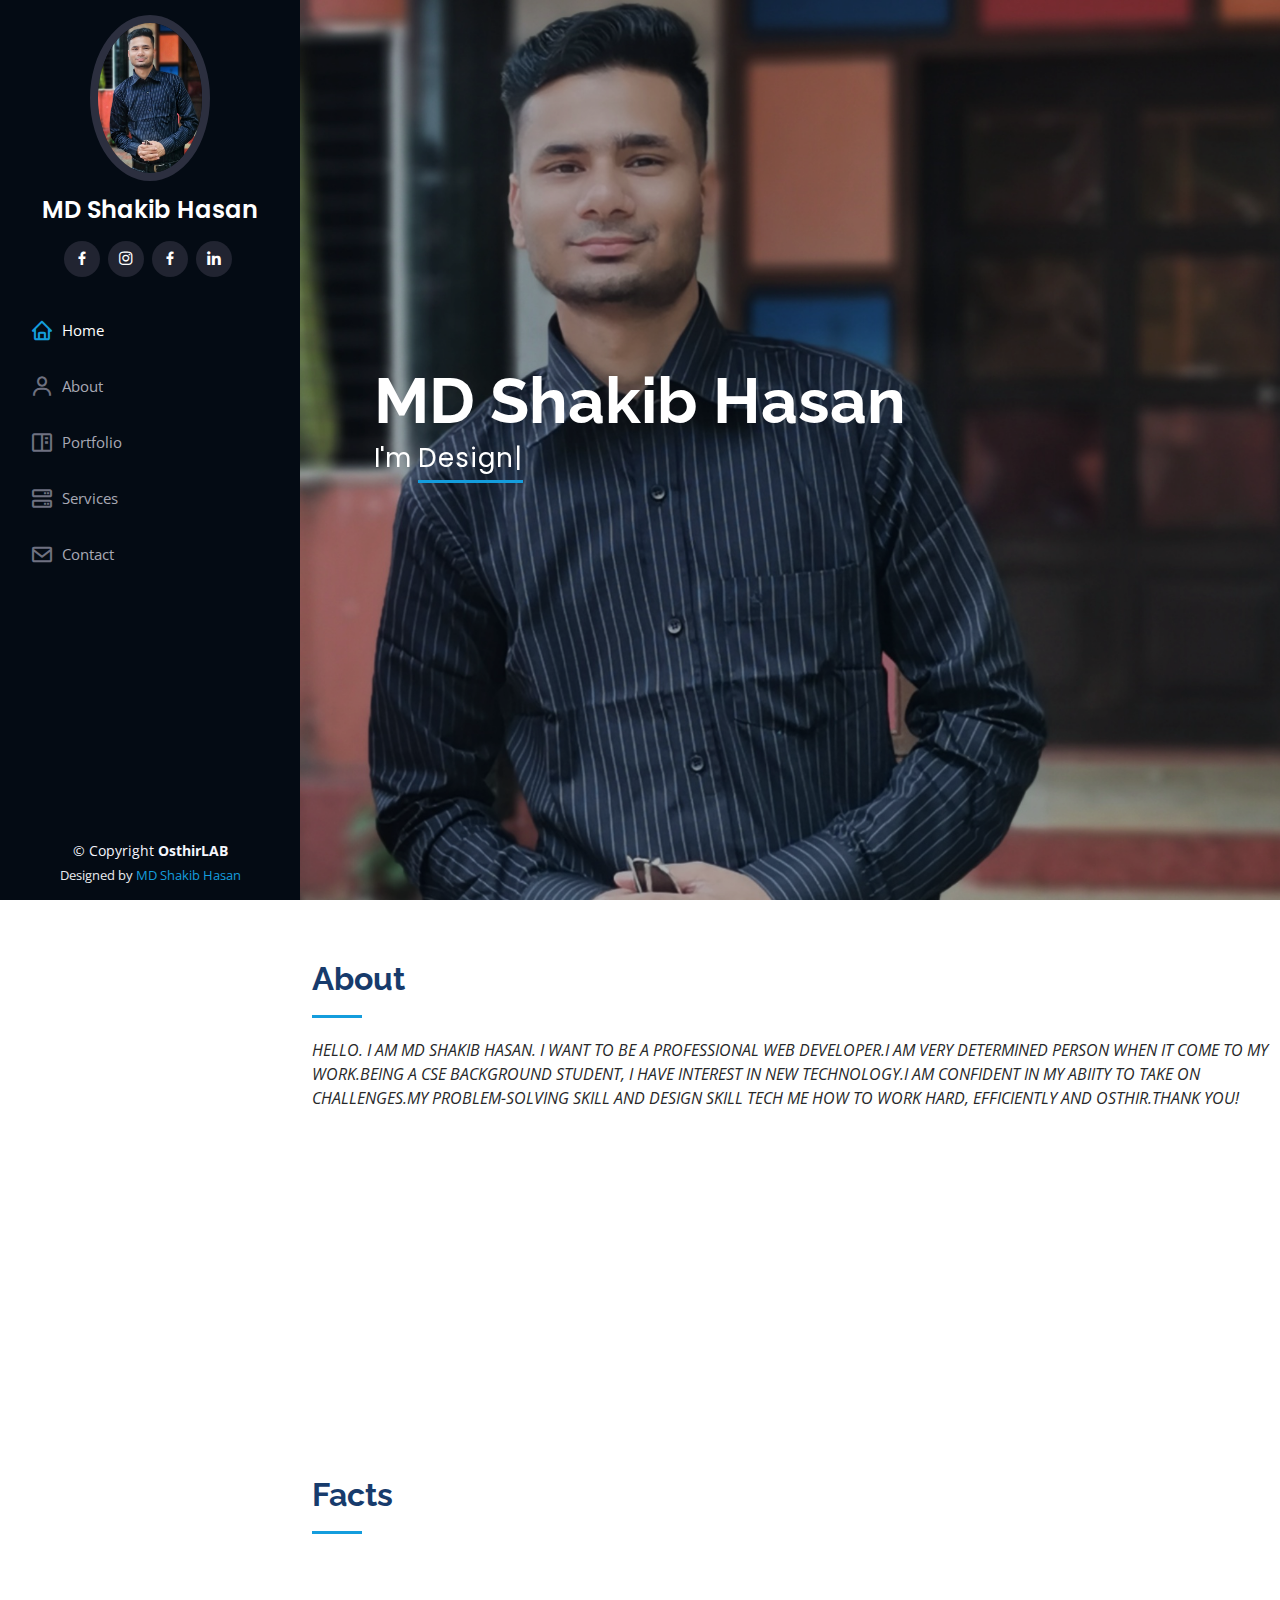
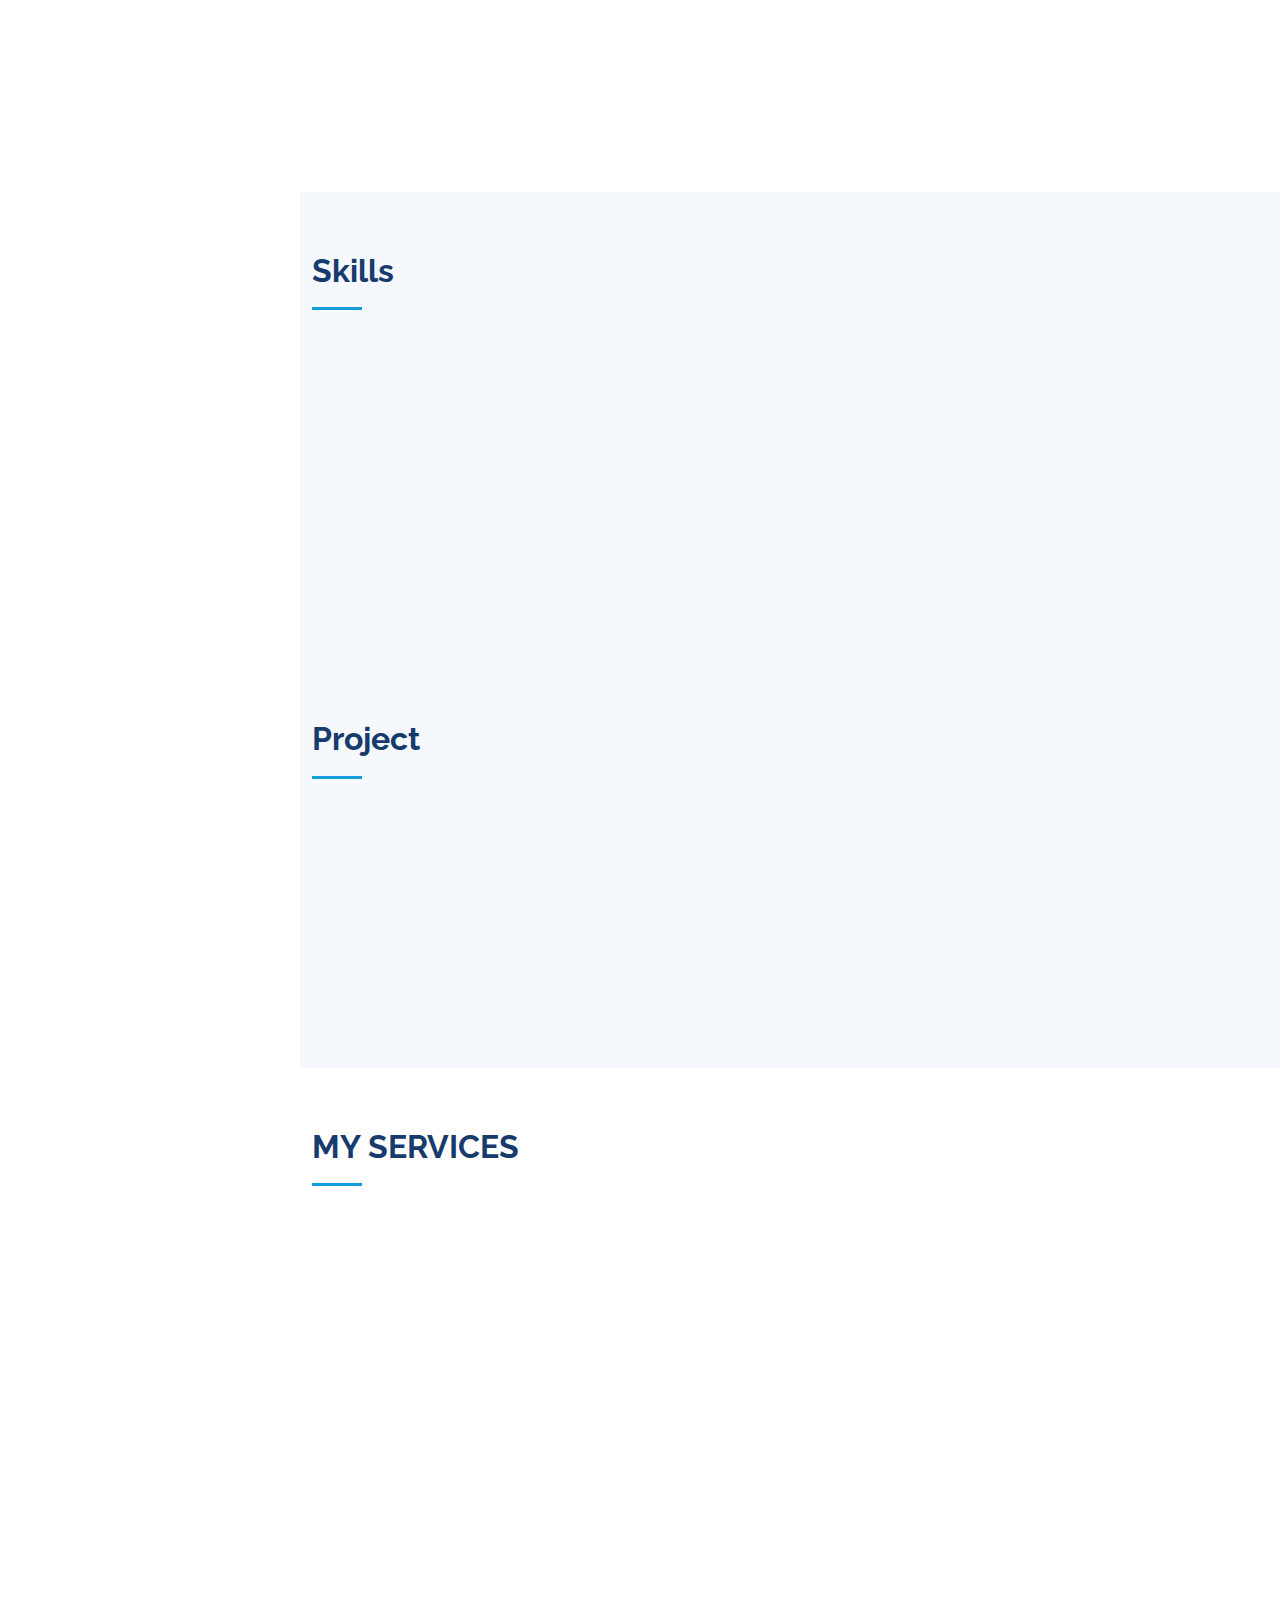
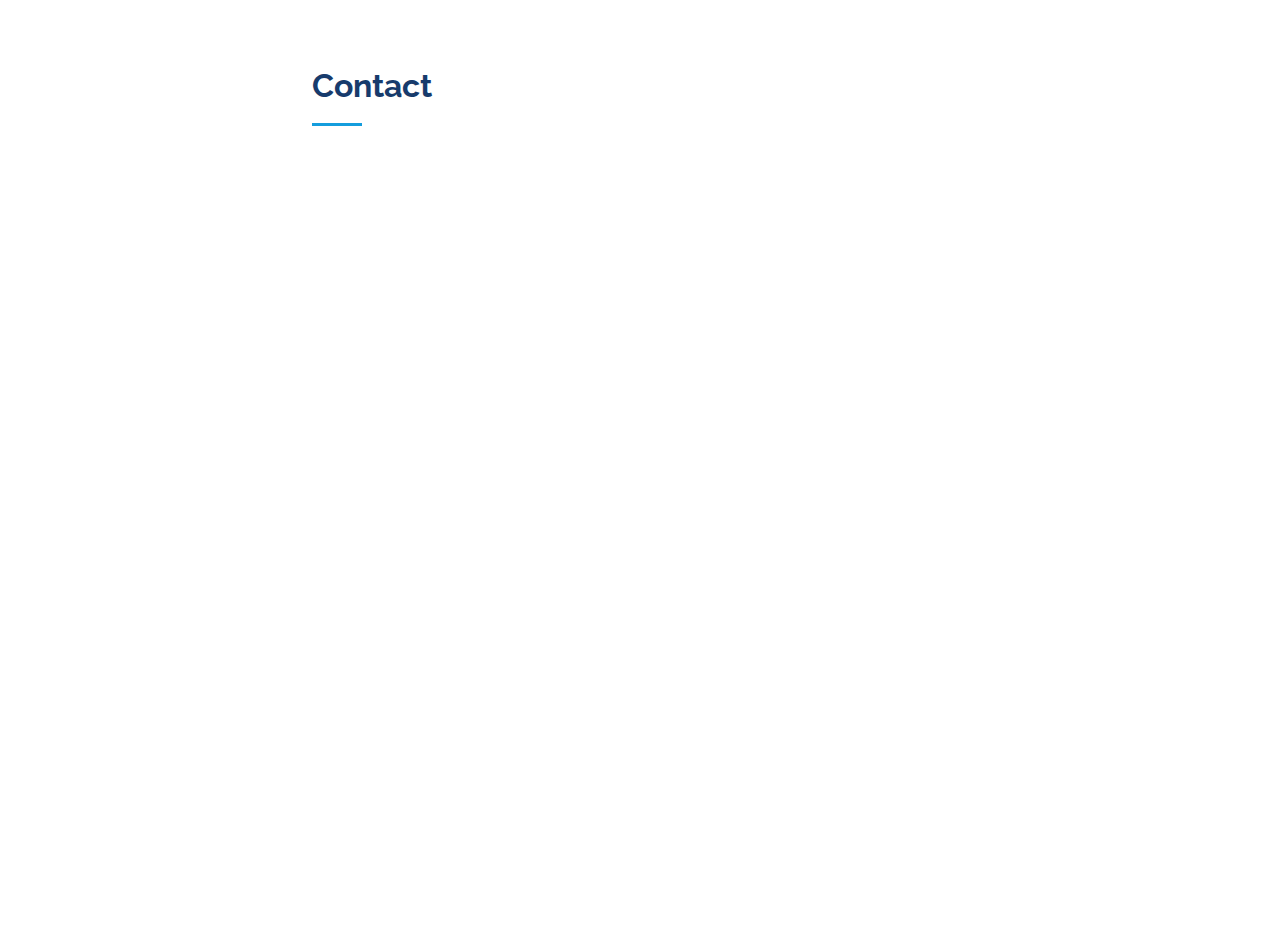
==== commit b3c1e81a: "Update index.html" ====
--- a/index.html
+++ b/index.html
@@ -102,7 +102,7 @@
               <div class="col-lg-6">
                 <ul>
                   <li><i class="bi bi-chevron-right"></i> <strong>Birthday:</strong> <span>5 NOVEMBER 1999</span></li>
-                  <li><i class="bi bi-chevron-right"></i> <strong>Website:</strong> <span>www.youtube.com</span></li>
+                  
                   <li><i class="bi bi-chevron-right"></i> <strong>Phone:</strong> <span>+88 01796484418</span></li>
                   <li><i class="bi bi-chevron-right"></i> <strong>City:</strong> <span>Rajanpur,Fenchugonj,Sylhet</span>
                   </li>
